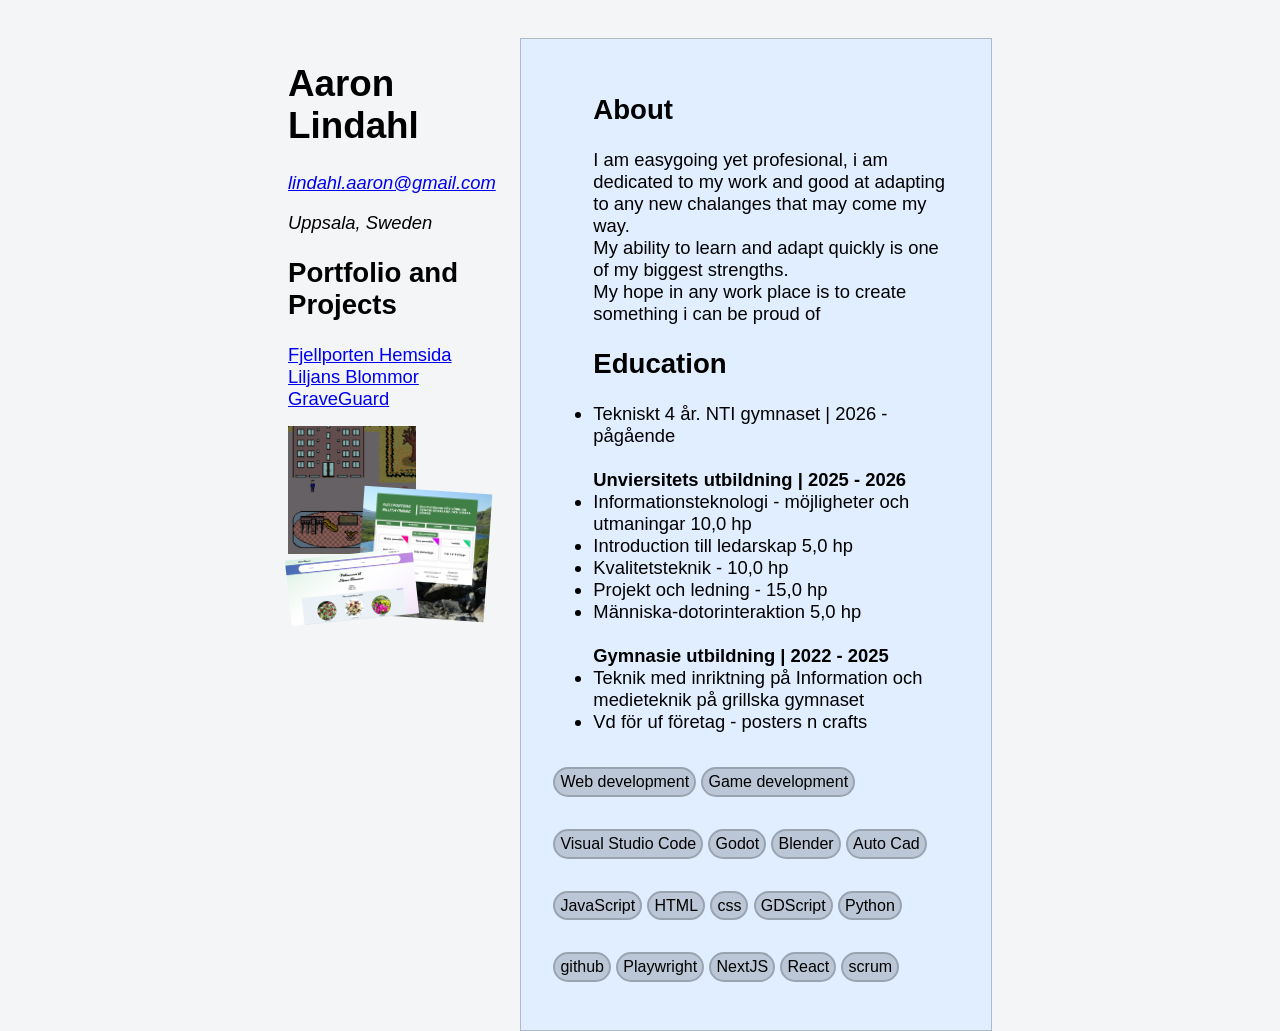
==== index.html @ da130f90 "Add files via upload" ====
<!DOCTYPE html>
<html lang="en">

<head>
    <meta charset="UTF-8">
    <meta name="viewport" content="width=device-width, initial-scale=1.0">
    <title>Aaron's portfolio</title>
    <link rel="stylesheet" href="style.css">
</head>

<body>
    <div class="window">
        <header class="sidebar">
            <h1>Aaron Lindahl</h1>


            <address>
                <!-- remove cursive -->
                <p><a href="mailto:lindahl.aaron@gmail.com">lindahl.aaron@gmail.com</a></p>
                <!-- <p><a href="tel:+46700000000">+46 70 000 00 00</a></p> (no this is not my acctual number) -->
                <p>Uppsala, Sweden</p>
            </address>

            <!-- <nav aria-label="Sections">
                <a href="#about">About</a>
                <a href="#experience">Experience</a>
                <a href="#education">Education</a>
                <a href="#skills">Skills</a>
            </nav> -->

            <h2>Portfolio and Projects</h2>
            <a href="https://github.com/NTIG-Uppsala/Fjellporten_hemsida" target="_blank">Fjellporten Hemsida</a>
            <a href="https://github.com/NTIG-Uppsala/Liljans-Blommor" target="_blank">Liljans Blommor</a>
            <a href="https://github.com/skyrix1627/GraveGuard" target="_blank">GraveGuard</a>

            <img src="media/graveGuardExample.PNG" alt="an example of the game GraveGuard that i made in godot"
                class="PortfolioIMG">
            <img src="media/fejlportenExempel.PNG"
                alt="an example of the website fjellporten that i was a part of making" class="PortfolioIMG">
            <img src="media/LiljansblommorExempel.PNG"
                alt="an example of the website liljans blommor that i was a part of making" class="PortfolioIMG">

            <!-- <a class="button" href="alex-example-cv.pdf" download>Download PDF</a> -->
        </header>

        <div class="accolades">
            <ul>
                <h2>About</h2>
                <p>
                    <!-- gör så att text når båda sidor (raka höger marginaler) + 
                     automatisk avstavning, rework tex (kanske ai) -->
                    I am easygoing yet profesional,
                    i am dedicated to my work and good at adapting to any new chalanges that may
                    come my way.
                    <br>
                    My ability to learn and adapt quickly is one of my biggest strengths.
                    <br>
                    My hope in any work place is to create something i can be proud of

                </p>

                <h2>Education</h2>
                <li>Tekniskt 4 år. NTI gymnaset | 2026 - pågående</li>
                <br>
                <b>Unviersitets utbildning | 2025 - 2026</b>
                <li>Informationsteknologi - möjligheter och utmaningar 10,0 hp</li>
                <li>Introduction till ledarskap 5,0 hp</li>
                <li>Kvalitetsteknik - 10,0 hp</li>
                <li>Projekt och ledning - 15,0 hp</li>
                <li>Människa-dotorinteraktion 5,0 hp</li>

                <br>
                <b>Gymnasie utbildning | 2022 - 2025</b>
                <li>Teknik med inriktning på Information och medieteknik på grillska gymnaset</li>
                <li>Vd för uf företag - posters n crafts</li>

            </ul>
            <div class="Skills">
                <p>Web development</p>
                <p>Game development</p>

                <p>Visual Studio Code</p>
                <p>Godot</p>
                <p>Blender</p>
                <p>Auto Cad</p>

                <p>JavaScript</p>
                <p>HTML</p>
                <p>css</p>
                <p>GDScript</p>
                <p>Python</p>

                <p>github</p>
                <p>Playwright</p>
                <p>NextJS</p>
                <p>React</p>

                <p>scrum</p>
            </div>
        </div>
    </div>
</body>

<!-- THE COMENT BLOCKS, basicly using this as google docs but more convenient -->
<!-- (V V tbh kinda weak V V unsure if keep) -->
<!-- My bigest weaknes is my abilitly or lack there of to retain cirtan information,
    however that also means that i get a fresh look or perspective on a problem i may have strugled with
    previusly. -->
---- style.css ----
:root {
    --sidebar-width: 33%;
}



body {
    margin: 0 auto;
    width: 55vw;
    margin-top: 3vw;

    font-size: clamp(1rem, 0.75rem + 0.5vw, 1.25rem);
    font-family: Arial, Helvetica, sans-serif;

    background-color: #f3f5f7;
}


.PortfolioIMG {
    display: block;
    width: 100%;
    max-width: 10vw;
    height: auto;
    margin-top: 1rem;
    margin-bottom: 0;
}

.PortfolioIMG+.PortfolioIMG {
    margin-top: -4rem;
}

.PortfolioIMG:nth-of-type(2) {
    transform: rotate(4deg);
    margin-left: auto;
}

.PortfolioIMG:nth-of-type(3) {
    transform: rotate(-6deg);
}

.window {
    display: grid;
    grid-template-columns: var(--sidebar-width) 1fr;
}

.sidebar {
    padding-right: 2rem;
}

.accolades {
    background-color: rgb(225, 238, 255);
    flex-direction: column;
    align-items: stretch;
    border: 1px rgb(175, 186, 201) solid;

    padding: 2rem;
}

.Skills p {
    background-color: rgb(187, 199, 214);
    border: 2px solid rgb(154, 164, 177);
    border-radius: 15px;
    /* color: white; */
    padding: 0.3vw 0.4vw;
    text-align: center;
    text-decoration: none;
    display: inline-block;
    font-size: 16px;
    cursor: pointer;
}
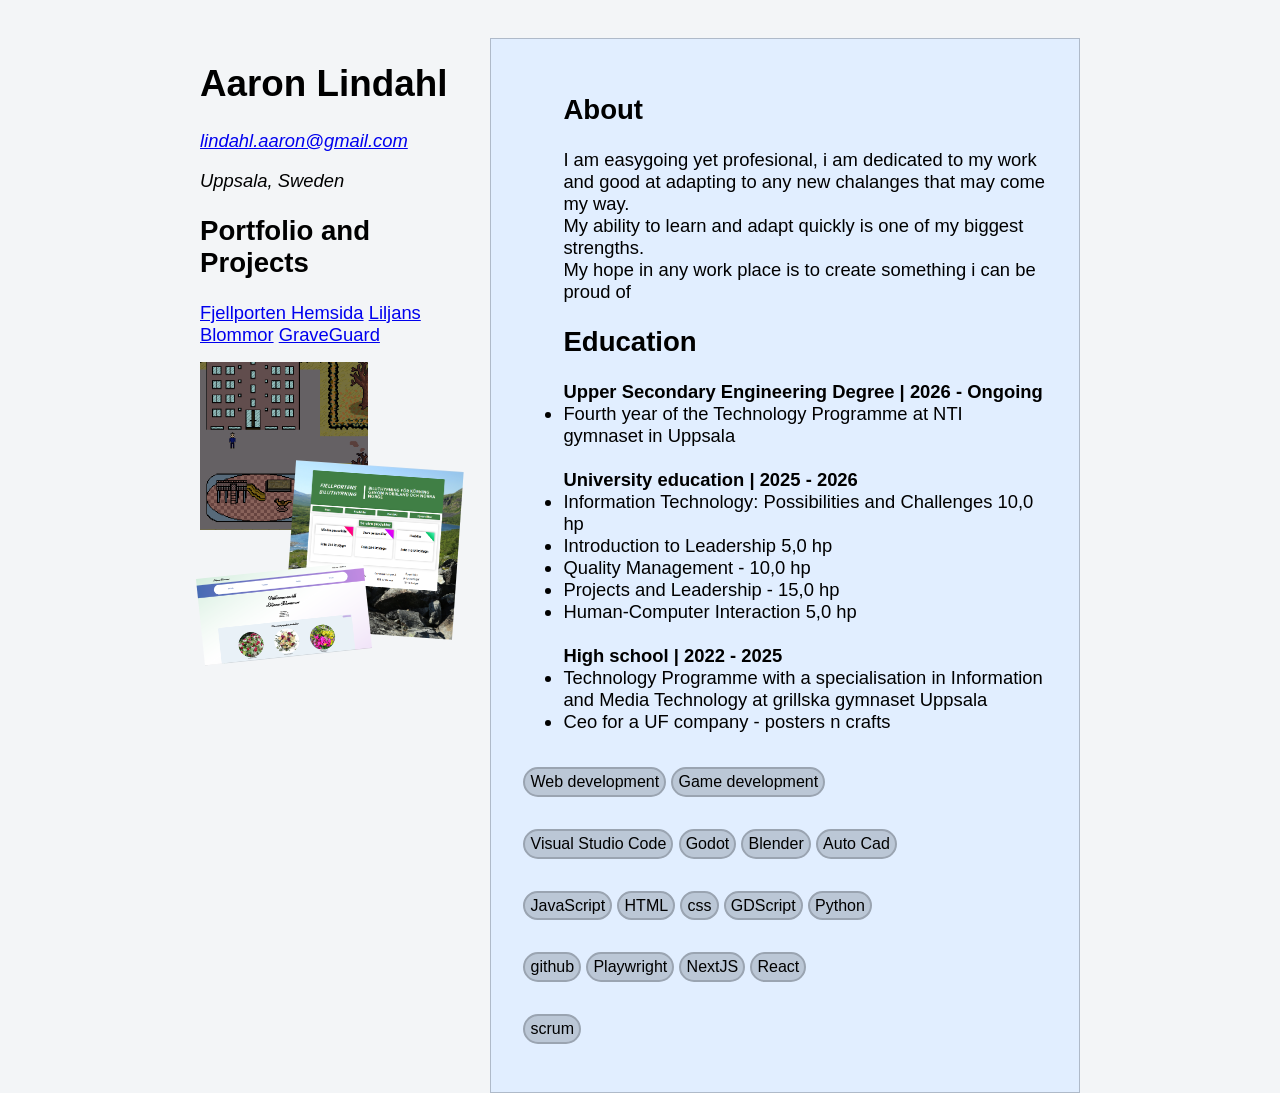
==== commit 8864711e: "from dev to public" ====
--- a/index.html
+++ b/index.html
@@ -60,42 +60,55 @@
                 </p>
 
                 <h2>Education</h2>
-                <li>Tekniskt 4 år. NTI gymnaset | 2026 - pågående</li>
-                <br>
-                <b>Unviersitets utbildning | 2025 - 2026</b>
-                <li>Informationsteknologi - möjligheter och utmaningar 10,0 hp</li>
-                <li>Introduction till ledarskap 5,0 hp</li>
-                <li>Kvalitetsteknik - 10,0 hp</li>
-                <li>Projekt och ledning - 15,0 hp</li>
-                <li>Människa-dotorinteraktion 5,0 hp</li>
+                <b>Upper Secondary Engineering Degree | 2026 - Ongoing</b>
+                <li>Fourth year of the Technology Programme at NTI gymnaset in Uppsala</li>
 
                 <br>
-                <b>Gymnasie utbildning | 2022 - 2025</b>
-                <li>Teknik med inriktning på Information och medieteknik på grillska gymnaset</li>
-                <li>Vd för uf företag - posters n crafts</li>
+                <b>University education | 2025 - 2026</b>
+                <li>Information Technology: Possibilities and Challenges 10,0 hp</li>
+                <li>Introduction to Leadership 5,0 hp</li>
+                <li>Quality Management - 10,0 hp</li> <!-- alt Kvalitetsteknik -->
+                <li>Projects and Leadership - 15,0 hp</li>
+                <li>Human-Computer Interaction 5,0 hp</li> <!-- alt Människa-datorinteraktion -->
 
+                <br>
+                <b>High school | 2022 - 2025</b>
+                <li>Technology Programme with a specialisation in Information and Media Technology at grillska gymnaset
+                    Uppsala</li>
+                <li>Ceo for a UF company - posters n crafts </li>
+                <!-- UF = Ung Företagsamhet, basicly companys driven by the youth that have some structure, guides and insurance already in place-->
             </ul>
             <div class="Skills">
-                <p>Web development</p>
-                <p>Game development</p>
+                <div class="OverAll">
+                    <p>Web development</p>
+                    <p>Game development</p>
+                </div>
 
-                <p>Visual Studio Code</p>
-                <p>Godot</p>
-                <p>Blender</p>
-                <p>Auto Cad</p>
+                <div class="Programs">
+                    <p>Visual Studio Code</p>
+                    <p>Godot</p>
+                    <p>Blender</p>
+                    <p>Auto Cad</p>
+                </div>
 
-                <p>JavaScript</p>
-                <p>HTML</p>
-                <p>css</p>
-                <p>GDScript</p>
-                <p>Python</p>
+                <div class="Enviorments">
+                    <p>JavaScript</p>
+                    <p>HTML</p>
+                    <p>css</p>
+                    <p>GDScript</p>
+                    <p>Python</p>
+                </div>
 
-                <p>github</p>
-                <p>Playwright</p>
-                <p>NextJS</p>
-                <p>React</p>
+                <div class="Frameworks">
+                    <p>github</p>
+                    <p>Playwright</p>
+                    <p>NextJS</p>
+                    <p>React</p>
+                </div>
 
-                <p>scrum</p>
+                <div class="WorkMethod">
+                    <p>scrum</p>
+                </div>
             </div>
         </div>
     </div>
--- a/style.css
+++ b/style.css
@@ -6,11 +6,12 @@
 
 body {
     margin: 0 auto;
-    width: 55vw;
+    width: 55rem;
+    min-width: 3vw;
     margin-top: 3vw;
 
     font-size: clamp(1rem, 0.75rem + 0.5vw, 1.25rem);
-    font-family: Arial, Helvetica, sans-serif;
+    font-family: "Barlow Semi Condensed", "Barlow", "Arial Narrow", Arial, system-ui, sans-serif;
 
     background-color: #f3f5f7;
 }
@@ -18,8 +19,8 @@
 
 .PortfolioIMG {
     display: block;
-    width: 100%;
-    max-width: 10vw;
+    width: 65%;
+    /* max-width: 10vw; */
     height: auto;
     margin-top: 1rem;
     margin-bottom: 0;
@@ -67,4 +68,11 @@
     display: inline-block;
     font-size: 16px;
     cursor: pointer;
+}
+
+@media screen and (max-width: 650px) {
+    body {
+        background-color: rgb(222, 236, 236);
+        width: 95vw;
+    }
 }
